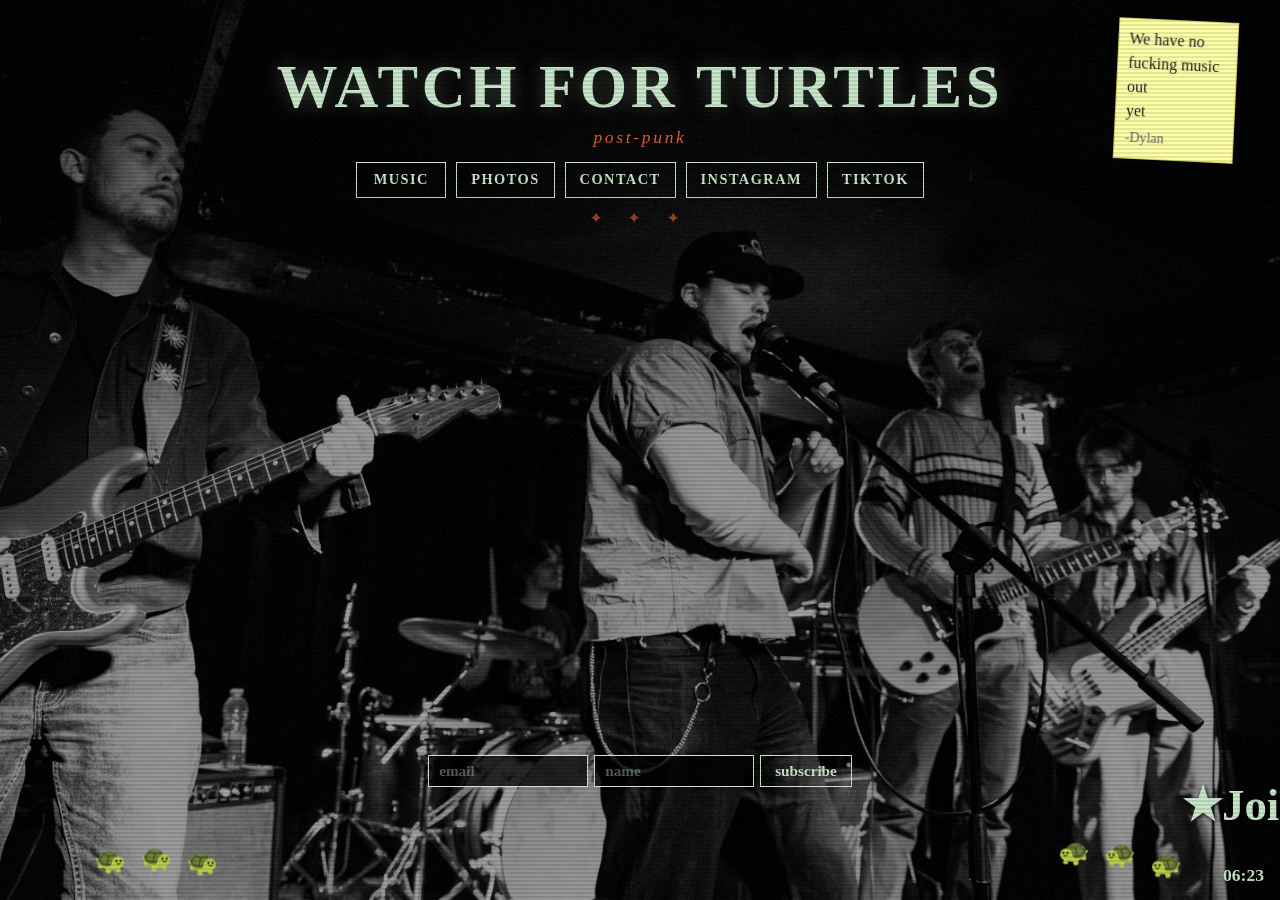
==== index2.2.html @ 7095c5fb "Add Win95-style windows to index2.2 and fix close button bug - New index2.2.html + style2.2.css: Win" ====
<!DOCTYPE html>
<html lang="en">
<head>
  <meta charset="UTF-8">
  <meta name="viewport" content="width=device-width, initial-scale=1.0">
  <meta name="description" content="Post-punk. Toronto. Booking — band@watchforturtles.ca">
  <!-- Open Graph -->
  <meta property="og:type"        content="website">
  <meta property="og:url"         content="https://watchforturtles.ca/index2.html">
  <meta property="og:site_name"   content="Watch for Turtles">
  <meta property="og:title"       content="Watch for Turtles">
  <meta property="og:description" content="Post-punk. Toronto. Booking — band@watchforturtles.ca">
  <meta property="og:image"       content="https://watchforturtles.ca/media/Background.jpeg">
  <meta property="og:image:alt"   content="Watch for Turtles">
  <!-- Twitter / X -->
  <meta name="twitter:card"        content="summary_large_image">
  <meta name="twitter:title"       content="Watch for Turtles">
  <meta name="twitter:description" content="Post-punk. Toronto. Booking — band@watchforturtles.ca">
  <meta name="twitter:image"       content="https://watchforturtles.ca/media/Background.jpeg">
  <meta name="twitter:image:alt"   content="Watch for Turtles">
  <title>Watch for Turtles</title>
  <link rel="preconnect" href="https://fonts.googleapis.com">
  <link rel="preconnect" href="https://fonts.gstatic.com" crossorigin>
  <link href="https://fonts.googleapis.com/css2?family=Press+Start+2P&display=swap" rel="stylesheet">
  <link rel="stylesheet" href="https://cdnjs.cloudflare.com/ajax/libs/font-awesome/6.6.0/css/all.min.css">
  <link rel="stylesheet" href="style2.2.css">
</head>
<body>

  <div class="scanlines" aria-hidden="true"></div>
  <div class="bg-overlay" aria-hidden="true"></div>



  <!-- header -->
  <header class="pp-header">
    <h1 class="band-name">Watch for Turtles</h1>
    <p class="tagline">post-punk</p>
    <nav class="pp-nav">
      <button class="pp-btn" onclick="openWindow('window-music')">Music</button>
      <button class="pp-btn" onclick="openWindow('window-photos')">Photos</button>
      <button class="pp-btn" onclick="openWindow('window-contact')">Contact</button>
      <a class="pp-btn" href="https://www.instagram.com/watchforturtles/" target="_blank">Instagram</a>
      <a class="pp-btn" href="#" target="_blank">TikTok</a>
    </nav>
    <div class="pp-rule">✦ ✦ ✦</div>
  </header>

  
    <!-- sticky note -->
    <div class="sticky" style="right:44px;top:20px;transform:rotate(2.8deg)">
      We have no fucking music out<br>yet<br><span class="sticky-sig">-Dylan</span>
    </div>
  </main>

  <!-- WINDOWS -->

  <div class="window" id="window-music">
    <div class="window-titlebar">
      <span>music.exe</span>
      <button class="win-close" data-target="window-music">✕</button>
    </div>
    <div class="window-body">
      <p class="win-section">// releases</p>
      <div class="track-list">
        <div class="track"><span>► we have fucking nothing out atm</span><span class="track-year">2026</span></div>
      </div>
      <p class="win-section">// stream / download</p>
      <div class="win-links">
        <a href="#" class="btn-link">SPOTIFY</a>
        <a href="#" class="btn-link">apple music</a>
        <a href="#" class="btn-link">BANDCAMP</a>
      </div>
    </div>
  </div>

  <div class="window" id="window-bio">
    <div class="window-titlebar">
      <span>BIO.txt</span>
      <button class="win-close" data-target="window-bio">✕</button>
    </div>
    <div class="window-body">
      <p class="win-section">// about</p>
      <p class="bio-text">we're watch for turtles. post-punk band. we play loud and we play fast and sometimes we play slow if the song calls for it.</p>
      <p class="bio-text">been at it since 2022. four people, one practice space, no air conditioning. influenced by wire, fugazi, the sound of the radiator in our practice room.</p>
      <p class="bio-text highlight-text">BOOKING 2026 NOW<br>booking@watchforturtles.com</p>
    </div>
  </div>

  <div class="window" id="window-photos">
    <div class="window-titlebar">
      <span>photos.exe</span>
      <button class="win-close" data-target="window-photos">✕</button>
    </div>
    <div class="window-body">
      <p class="win-section">//The Monarch Show Jan 30 2026</p>
      <div class="photo-grid">
        <img src="media/photos/watch%20for%20turtles%20@%20monarch%20jan%2030%202026/fm_watchforturtles_jan3026_-5.jpg" alt="Watch for Turtles live" loading="lazy">
        <img src="media/photos/watch%20for%20turtles%20@%20monarch%20jan%2030%202026/fm_watchforturtles_jan3026_-1.jpg" alt="Watch for Turtles live" loading="lazy">
        <img src="media/photos/watch%20for%20turtles%20@%20monarch%20jan%2030%202026/fm_watchforturtles_jan3026_-20.jpg" alt="Watch for Turtles live" loading="lazy">
        <img src="media/photos/watch%20for%20turtles%20@%20monarch%20jan%2030%202026/fm_watchforturtles_jan3026_-3.jpg" alt="Watch for Turtles live" loading="lazy">
        <img src="media/photos/watch%20for%20turtles%20@%20monarch%20jan%2030%202026/fm_watchforturtles_jan3026_-6.jpg" alt="Watch for Turtles live" loading="lazy">
        <img src="media/photos/watch%20for%20turtles%20@%20monarch%20jan%2030%202026/fm_watchforturtles_jan3026_-19.jpg" alt="Watch for Turtles live" loading="lazy">
      </div>
      
    </div>
  </div>

  <div class="window" id="window-contact">
    <div class="window-titlebar">
      <span>contact.txt</span>
      <button class="win-close" data-target="window-contact">✕</button>
    </div>
    <div class="window-body">
      <p class="win-section">// email</p>
      <div class="contact-list">
        <p>booking // general — <a href="mailto:band@watchforturtles.com">band@watchforturtles.ca</a></p>
      </div>
      
    </div>
  </div>

  <div class="ml-bar">
    <form method="post" action="https://listmonk.watchforturtles.ca/subscription/form" class="ml-form">
      <input type="hidden" name="nonce" />
      <input type="hidden" name="l" value="d81106be-7064-40ab-a299-68d67a687b43" />
      <input type="email" name="email" required placeholder="email" />
      <input type="text" name="name" placeholder="name" />
      <input type="submit" value="subscribe" />
    </form>
  </div>

  <!-- Lightbox -->
  <div class="lightbox" id="lightbox">
    <img class="lightbox-img" id="lightbox-img" src="" alt="">
  </div>

  <div class="bottom-ticker">
    <marquee scrollamount="5">★Join our fuck ass mailing list★   ★Join our fuck ass mailing list★   ★Join our fuck ass mailing list★   ★Join our fuck ass mailing list★   ★Join our fuck ass mailing list★  </marquee>
  </div>

  <div class="corner-clock" id="clock">00:00</div>

  <script src="script.js"></script>
  <script src="effects.js"></script>
  <!-- GSAP -->
  <script src="https://cdn.jsdelivr.net/npm/gsap@3.14.1/dist/gsap.min.js"></script>
</body>
</html>
---- style2.2.css ----
/* ── Reset ── */
*, *::before, *::after { box-sizing: border-box; margin: 0; padding: 0; }

/* ── Variables ── */
:root {
  --primary:    #c8e6c9;
  --accent:     #ff6b35;
  --muted:      #2a3a2a;
  --bg:         #0a0f0a;
  --card:       #141f14;
  --font-serif: Times, "Times New Roman", serif;
  --font-px:    'Press Start 2P', monospace;
}

/* ── Base ── */
html, body {
  width: 100%;
  height: 100%;
  overflow: hidden;
  background-color: var(--bg);
  background-image: url('media/Background3.JPG');
  background-size: cover;
  background-position: center;
  background-repeat: no-repeat;
  color: var(--primary);
  font-family: var(--font-serif);
  font-weight: bold;
  user-select: none;
  cursor: default;
}

/* subtle overlay */
.bg-overlay {
  position: fixed;
  inset: 0;
  background: rgba(0,0,0,0.35);
  pointer-events: none;
  z-index: 0;
}

/* ── CRT Scanlines ── */
.scanlines {
  position: fixed;
  inset: 0;
  background: repeating-linear-gradient(
    0deg,
    transparent,
    transparent 2px,
    rgba(0,0,0,0.1) 2px,
    rgba(0,0,0,0.1) 4px
  );
  pointer-events: none;
  z-index: 9999;
}

/* ── Top Ticker ── */
.ticker-bar {
  position: fixed;
  top: 0; left: 0; right: 0;
  height: 36px;
  background: #cc1111;
  color: #fff;
  font-family: var(--font-px);
  font-size: 11px;
  line-height: 36px;
  z-index: 500;
  border-bottom: 2px solid #000;
}
.ticker-bar marquee { line-height: 36px; }

/* ── Peach Pit-style header ── */
.pp-header {
  position: fixed;
  top: 36px;
  left: 0; right: 0;
  text-align: center;
  padding: 18px 20px 0;
  z-index: 50;
  pointer-events: none; /* let icon drags pass through */
}

.band-name {
  font-family: var(--font-serif);
  font-weight: bold;
  font-size: clamp(1.8rem, 5vw, 3.8rem);
  color: var(--primary);
  line-height: 1.1;
  letter-spacing: 0.06em;
  text-shadow: 0 0 20px rgba(200,230,201,0.3);
  text-transform: uppercase;
}

.tagline {
  font-family: var(--font-serif);
  font-weight: normal;
  font-style: italic;
  font-size: clamp(0.8rem, 1.5vw, 1.1rem);
  color: var(--accent);
  opacity: 0.9;
  margin: 6px 0 14px;
  letter-spacing: 0.15em;
}

/* Nav buttons */
.pp-nav {
  display: flex;
  justify-content: center;
  align-items: center;
  flex-wrap: wrap;
  gap: 10px;
  margin-bottom: 12px;
  pointer-events: all;
}

.pp-btn {
  color: var(--primary);
  display: inline-flex;
  align-items: center;
  justify-content: center;
  min-width: 90px;
  height: 36px;
  padding: 0 14px;
  text-decoration: none;
  text-transform: uppercase;
  background: transparent;
  border: 1px solid var(--primary);
  font-family: var(--font-serif);
  font-weight: bold;
  font-size: 0.9rem;
  cursor: pointer;
  letter-spacing: 0.1em;
  transition: all 0.15s ease;
}
.pp-btn:hover {
  background: var(--primary);
  color: var(--bg);
}
.pp-btn:active {
  background: var(--accent);
  border-color: var(--accent);
  color: var(--bg);
}

/* Decorative rule */
.pp-rule {
  font-size: 0.9rem;
  color: var(--accent);
  letter-spacing: 0.8em;
  opacity: 0.6;
  padding-bottom: 4px;
}

/* ── Desktop (icon area below header) ── */
.desktop {
  position: fixed;
  top: 220px;   /* below header */
  bottom: 0;
  left: 0;
  right: 0;
  z-index: 10;
}

/* ── Icons — comment out the line below to show them ── */
.icon { display: none; }
.icon {
  position: absolute;
  width: 204px;
  text-align: center;
  padding: 4px;
  border: 1px solid transparent;
  cursor: pointer;
  z-index: 20;
}
.icon:hover  { background: rgba(249,240,134,0.07); border-color: rgba(249,240,134,0.3); }
.icon.active { background: rgba(249,240,134,0.14); border-color: rgba(249,240,134,0.6); }

.icon-gfx {
  width: 180px;
  height: 180px;
  background: transparent;
  border: none;
  display: flex;
  align-items: center;
  justify-content: center;
  margin: 0 auto 6px;
  font-size: 5.85rem;
  color: var(--primary);
}
.icon-gfx img {
  width: 100%;
  height: 100%;
  object-fit: contain;
  image-rendering: pixelated;
}

.icon-label {
  font-family: 'Comic Sans MS', 'Comic Sans', cursive;
  font-size: 1.98rem;
  color: var(--primary);
  text-shadow: 2px 2px 0 #000, -1px -1px 0 #000, 1px -1px 0 #000, -1px 1px 0 #000;
  word-break: break-word;
  line-height: 1.2;
}

/* ── Windows ── */
.window {
  position: fixed;
  display: flex;
  visibility: hidden;
  pointer-events: none;
  flex-direction: column;
  width: 380px;
  max-width: 92vw;
  max-height: 80vh;
  background: #c0c0c0;
  border: 2px solid;
  border-color: #ffffff #808080 #808080 #ffffff;
  color: #000;
  font-family: var(--font-serif);
  font-weight: bold;
  z-index: 200;
  box-shadow: 2px 2px 0 #000;
}

.window-titlebar {
  display: flex;
  align-items: center;
  justify-content: space-between;
  background: #000080;
  color: #ffffff;
  padding: 8px 10px;
  font-family: var(--font-serif);
  font-weight: bold;
  font-size: 0.95rem;
  cursor: grab;
  flex-shrink: 0;
  gap: 6px;
  border-bottom: 1px solid #808080;
  letter-spacing: 0.05em;
}
.window-titlebar:active { cursor: grabbing; }
.window-titlebar span { flex: 1; overflow: hidden; white-space: nowrap; }

.win-close {
  background: #c0c0c0;
  border: 2px solid;
  border-color: #ffffff #808080 #808080 #ffffff;
  color: #000;
  font-size: 0.75rem;
  cursor: pointer;
  padding: 2px 8px;
  font-family: var(--font-serif);
  font-weight: bold;
  flex-shrink: 0;
  line-height: 1.4;
  transition: none;
}
.win-close:hover {
  background: #d0d0d0;
  border-color: #ffffff #808080 #808080 #ffffff;
  color: #000;
}
.win-close:active {
  border-color: #808080 #ffffff #ffffff #808080;
}

.window-body {
  padding: 14px;
  overflow-y: auto;
  flex: 1;
  background: #c0c0c0;
  color: #000;
  font-size: 1rem;
}

.win-section {
  color: #000080;
  font-family: var(--font-serif);
  font-size: 0.9rem;
  border-bottom: 1px solid #808080;
  padding-bottom: 4px;
  margin-bottom: 10px;
  margin-top: 12px;
  letter-spacing: 0.08em;
}
.win-section:first-child { margin-top: 0; }

.track-list { margin-bottom: 12px; }
.track {
  display: flex;
  justify-content: space-between;
  padding: 5px 0;
  font-size: 1rem;
  border-bottom: 1px solid #808080;
  color: #000;
}
.track-year { color: #555; font-size: 0.9rem; opacity: 0.8; }

.win-links {
  display: flex;
  flex-wrap: wrap;
  gap: 8px;
  margin-top: 10px;
}

.btn-link {
  display: inline-block;
  background: #c0c0c0;
  color: #000;
  padding: 5px 12px;
  text-decoration: none;
  font-family: var(--font-serif);
  font-weight: bold;
  font-size: 0.9rem;
  border: 2px solid;
  border-color: #ffffff #808080 #808080 #ffffff;
  cursor: pointer;
  letter-spacing: 0.05em;
  transition: none;
}
.btn-link:hover {
  background: #d0d0d0;
  color: #000;
}
.btn-link:active {
  border-color: #808080 #ffffff #ffffff #808080;
}

.bio-text {
  font-size: 1rem;
  line-height: 1.6;
  color: #000;
  margin-bottom: 12px;
}
.highlight-text { color: #000080; line-height: 1.7; }

.photo-grid {
  display: grid;
  grid-template-columns: 1fr 1fr;
  gap: 8px;
  margin-bottom: 12px;
}
.photo-grid img {
  width: 100%;
  aspect-ratio: 3 / 2;
  object-fit: cover;
  border: 1px solid var(--muted);
  display: block;
  cursor: pointer;
  filter: grayscale(20%);
  transition: filter 0.2s ease;
}
.photo-grid img:hover {
  filter: grayscale(0%);
  border-color: var(--accent);
}

/* ── Lightbox ── */
.lightbox {
  display: none;
  position: fixed;
  inset: 0;
  background: rgba(0,0,0,0.92);
  z-index: 9000;
  align-items: center;
  justify-content: center;
  cursor: pointer;
}
.lightbox.open { display: flex; }
.lightbox-img {
  max-width: 92vw;
  max-height: 88vh;
  object-fit: contain;
  border: 1px solid var(--muted);
  box-shadow: 0 0 40px rgba(0,0,0,0.8);
}

.contact-list {
  margin-bottom: 14px;
  line-height: 2;
  font-size: 0.95rem;
}
.contact-list a { color: #000080; text-decoration: none; }
.contact-list a:hover { color: #000; }

.window-body::-webkit-scrollbar { width: 10px; }
.window-body::-webkit-scrollbar-track { background: #c0c0c0; }
.window-body::-webkit-scrollbar-thumb { background: #808080; border: 1px solid #fff; }

/* ── Sticky note ── */
.sticky {
  position: absolute;
  background: #ffffa8;
  color: #222;
  padding: 8px 10px 10px;
  font-family: 'Comic Sans MS', 'Comic Sans', cursive;
  font-weight: normal;
  font-size: 1rem;
  line-height: 1.5;
  border: 1px solid #d4d060;
  box-shadow: 3px 3px 6px rgba(0,0,0,0.6);
  max-width: 120px;
  pointer-events: none;
  z-index: 15;
}
.sticky-sig { display: block; margin-top: 4px; font-size: 0.88rem; color: #666; }

/* ── Now playing ── */
.now-playing {
  position: absolute;
  bottom: 14px;
  left: 14px;
  font-family: var(--font-serif);
  font-weight: bold;
  font-size: 1rem;
  color: rgba(200,230,201,0.5);
  pointer-events: none;
  z-index: 15;
  animation: blink-slow 2.8s step-end infinite;
}
@keyframes blink-slow { 0%,100% { opacity: 1; } 50% { opacity: 0.2; } }

/* ── Bottom ticker ── */
.bottom-ticker {
  position: fixed;
  bottom: 58px;
  left: 0; right: 0;
  font-family: var(--font-serif);
  font-weight: bold;
  font-size: 2.8rem;
  color: var(--primary);
  pointer-events: none;
  z-index: 16;
  text-shadow: 1px 1px 4px #000;
}

/* ── Mailing list bar ── */
.ml-bar {
  position: fixed;
  bottom: calc(58px + 2.8rem + 10px);
  left: 0; right: 0;
  display: flex;
  justify-content: center;
  z-index: 17;
}
.ml-form {
  display: flex;
  gap: 6px;
  align-items: center;
}
.ml-form input[type="email"],
.ml-form input[type="text"] {
  background: rgba(0,0,0,0.75);
  color: var(--primary);
  border: 1px solid var(--primary);
  padding: 6px 10px;
  font-family: var(--font-serif);
  font-weight: bold;
  font-size: 0.95rem;
  outline: none;
  width: 160px;
}
.ml-form input[type="email"]::placeholder,
.ml-form input[type="text"]::placeholder {
  color: rgba(200,230,201,0.4);
}
.ml-form input[type="email"]:focus,
.ml-form input[type="text"]:focus {
  border-color: var(--accent);
}
.ml-form input[type="submit"] {
  background: transparent;
  color: var(--primary);
  border: 1px solid var(--primary);
  padding: 6px 14px;
  font-family: var(--font-serif);
  font-weight: bold;
  font-size: 0.95rem;
  cursor: pointer;
  transition: all 0.1s ease;
}
.ml-form input[type="submit"]:hover {
  background: var(--primary);
  color: var(--bg);
}
.ml-form input[type="submit"]:active {
  background: var(--accent);
  border-color: var(--accent);
  color: var(--bg);
}
.ml-msg {
  color: var(--accent);
  font-family: var(--font-serif);
  font-weight: bold;
  font-size: 1rem;
  text-shadow: 1px 1px 4px #000;
}
.ml-err { color: #ff6b6b; }

/* ── Corner clock ── */
.corner-clock {
  position: fixed;
  bottom: 14px;
  right: 16px;
  font-family: var(--font-serif);
  font-weight: bold;
  font-size: 1.1rem;
  color: var(--primary);
  text-shadow: 1px 1px 4px #000;
  z-index: 8000;
  pointer-events: none;
}

/* ── Mobile ── */
@media (max-width: 768px) {
  html, body {
    background-position: center;
  }

  /* Compact header */
  .pp-header {
    padding: 10px 16px 0;
  }
  .tagline {
    margin: 4px 0 8px;
  }

  /* Nav buttons: stacked column with side margins */
  .pp-nav {
    flex-direction: column;
    align-items: stretch;
    gap: 8px;
    padding: 0 32px;
  }


  /* Windows: full screen, no drag chrome */
  .window {
    position: fixed !important;
    inset: 0 !important;
    width: 100% !important;
    max-width: 100% !important;
    max-height: 100% !important;
    border: 1px solid var(--primary) !important;
    box-shadow: none !important;
  }
  .window-titlebar {
    cursor: default;
    padding: 10px 12px;
  }
  .win-close {
    font-size: 1.1rem;
    padding: 4px 12px;
  }

  /* Mailing list: stack vertically */
  .ml-form {
    flex-direction: column;
    align-items: stretch;
    width: calc(100% - 64px);
  }
  .ml-form input[type="email"],
  .ml-form input[type="text"] {
    width: 100%;
  }

  /* Hide desktop clutter */
  .sticky { display: none; }
  .now-playing { display: none; }

  /* Photo grid: single column */
  .photo-grid {
    grid-template-columns: 1fr;
  }

  /* Bottom ticker: reduce oversized font */
  .bottom-ticker {
    font-size: 1.4rem;
  }

}
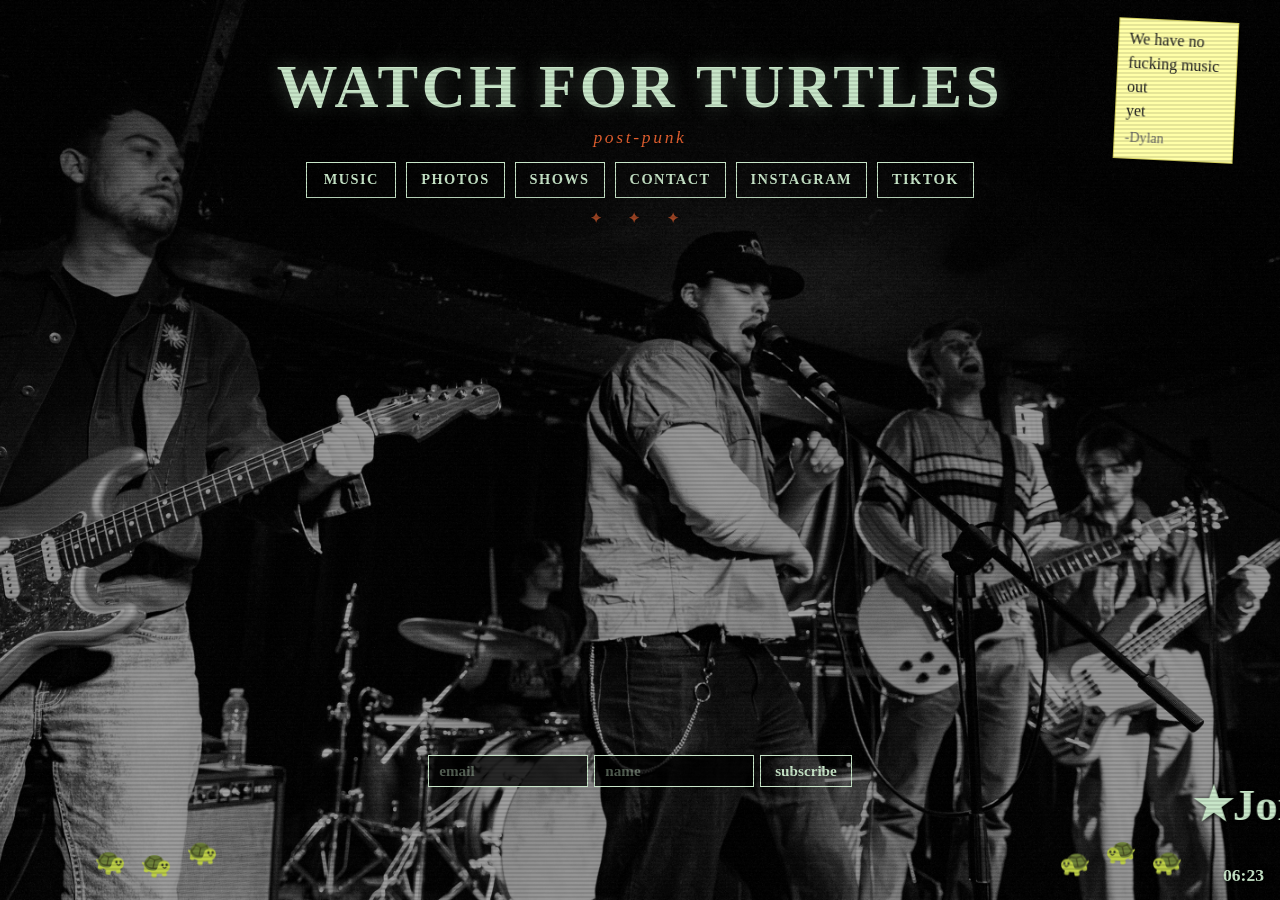
==== commit 2f3c4c56: "Add shows window with Instagram embed, auto-opens on load - New shows.exe window in index2.2.html wi" ====
--- a/index2.2.html
+++ b/index2.2.html
@@ -39,6 +39,7 @@
     <nav class="pp-nav">
       <button class="pp-btn" onclick="openWindow('window-music')">Music</button>
       <button class="pp-btn" onclick="openWindow('window-photos')">Photos</button>
+      <button class="pp-btn" onclick="openWindow('window-shows')">Shows</button>
       <button class="pp-btn" onclick="openWindow('window-contact')">Contact</button>
       <a class="pp-btn" href="https://www.instagram.com/watchforturtles/" target="_blank">Instagram</a>
       <a class="pp-btn" href="#" target="_blank">TikTok</a>
@@ -54,6 +55,17 @@
   </main>
 
   <!-- WINDOWS -->
+
+  <div class="window" id="window-shows">
+    <div class="window-titlebar">
+      <span>shows.exe</span>
+      <button class="win-close" data-target="window-shows">✕</button>
+    </div>
+    <div class="window-body">
+      <p class="win-section">// upcoming shows</p>
+      <blockquote class="instagram-media" data-instgrm-captioned data-instgrm-permalink="https://www.instagram.com/p/DVWhe-5j93g/?utm_source=ig_embed&amp;utm_campaign=loading" data-instgrm-version="14" style="background:#FFF;border:0;border-radius:3px;box-shadow:0 0 1px 0 rgba(0,0,0,0.5),0 1px 10px 0 rgba(0,0,0,0.15);margin:1px;max-width:540px;min-width:326px;padding:0;width:99.375%;width:calc(100% - 2px);"></blockquote>
+    </div>
+  </div>
 
   <div class="window" id="window-music">
     <div class="window-titlebar">
@@ -141,6 +153,7 @@
 
   <div class="corner-clock" id="clock">00:00</div>
 
+  <script async src="https://www.instagram.com/embed.js"></script>
   <script src="script.js"></script>
   <script src="effects.js"></script>
   <!-- GSAP -->
--- a/style2.2.css
+++ b/style2.2.css
@@ -210,7 +210,7 @@
   pointer-events: none;
   flex-direction: column;
   width: 380px;
-  max-width: 92vw;
+  max-width: 88vw;
   max-height: 80vh;
   background: #c0c0c0;
   border: 2px solid;
@@ -534,13 +534,19 @@
   }
 
 
-  /* Windows: full screen, no drag chrome */
+  /* Windows: centered card, not full screen */
   .window {
     position: fixed !important;
-    inset: 0 !important;
-    width: 100% !important;
-    max-width: 100% !important;
-    max-height: 100% !important;
+    inset: auto !important;
+    top: 12vh !important;
+    left: 0 !important;
+    right: 0 !important;
+    margin-left: auto !important;
+    margin-right: auto !important;
+    transform: none !important;
+    width: 88vw !important;
+    max-width: 400px !important;
+    max-height: 75vh !important;
     border: 1px solid var(--primary) !important;
     box-shadow: none !important;
   }
@@ -551,6 +557,14 @@
   .win-close {
     font-size: 1.1rem;
     padding: 4px 12px;
+  }
+
+  #window-shows {
+    max-height: none !important;
+  }
+  #window-shows .window-body {
+    overflow: hidden !important;
+    padding: 8px !important;
   }
 
   /* Mailing list: stack vertically */
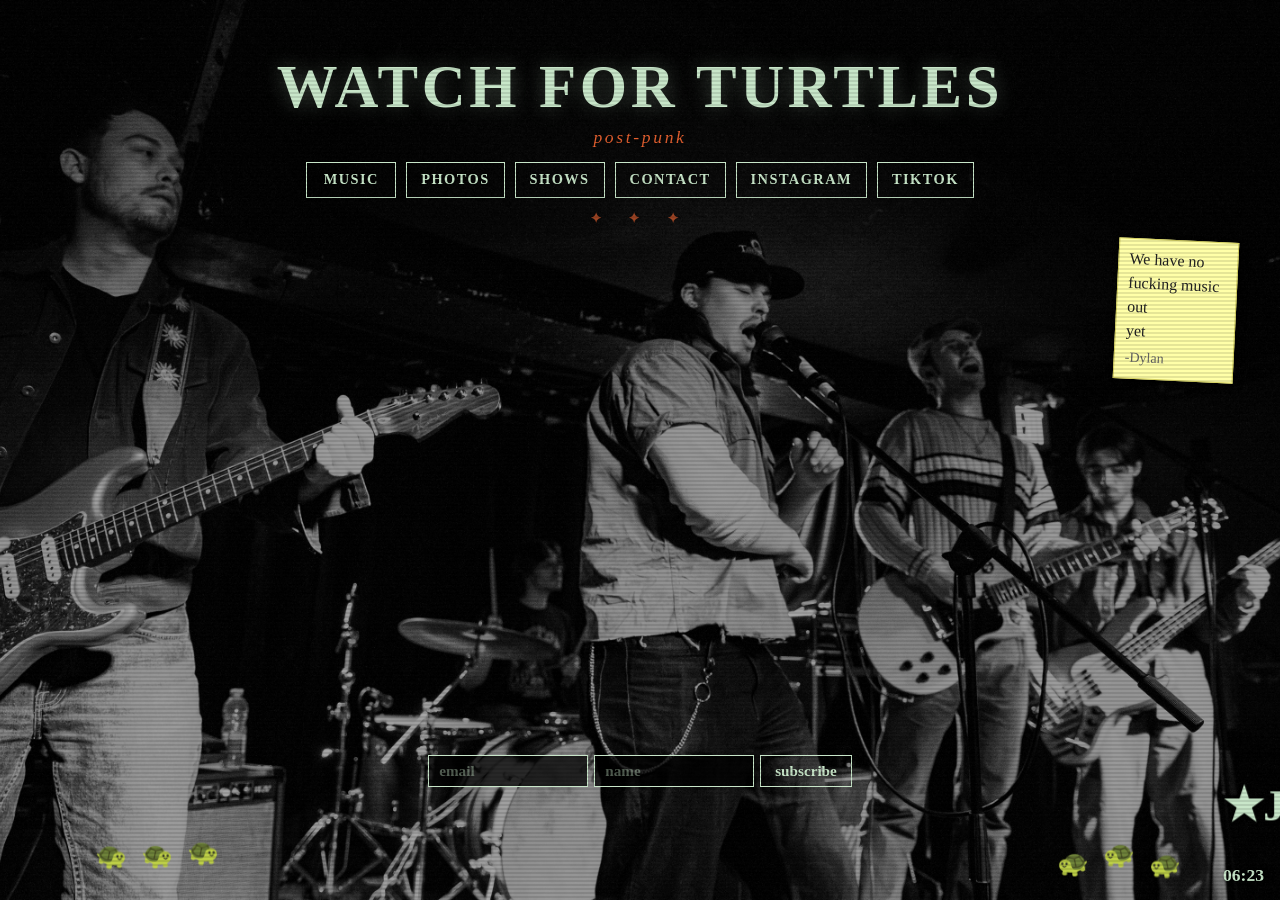
==== commit df8d31db: "Peach Pit: GSAP animations, Instagram scroll panel, and docs Add gsap-peachpit.js with intro, window" ====
--- a/index2.2.html
+++ b/index2.2.html
@@ -4,7 +4,6 @@
   <meta charset="UTF-8">
   <meta name="viewport" content="width=device-width, initial-scale=1.0">
   <meta name="description" content="Post-punk. Toronto. Booking — band@watchforturtles.ca">
-  <!-- Open Graph -->
   <meta property="og:type"        content="website">
   <meta property="og:url"         content="https://watchforturtles.ca/index2.html">
   <meta property="og:site_name"   content="Watch for Turtles">
@@ -12,7 +11,6 @@
   <meta property="og:description" content="Post-punk. Toronto. Booking — band@watchforturtles.ca">
   <meta property="og:image"       content="https://watchforturtles.ca/media/Background.jpeg">
   <meta property="og:image:alt"   content="Watch for Turtles">
-  <!-- Twitter / X -->
   <meta name="twitter:card"        content="summary_large_image">
   <meta name="twitter:title"       content="Watch for Turtles">
   <meta name="twitter:description" content="Post-punk. Toronto. Booking — band@watchforturtles.ca">
@@ -30,31 +28,25 @@
   <div class="scanlines" aria-hidden="true"></div>
   <div class="bg-overlay" aria-hidden="true"></div>
 
-
-
-  <!-- header -->
   <header class="pp-header">
     <h1 class="band-name">Watch for Turtles</h1>
     <p class="tagline">post-punk</p>
     <nav class="pp-nav">
-      <button class="pp-btn" onclick="openWindow('window-music')">Music</button>
-      <button class="pp-btn" onclick="openWindow('window-photos')">Photos</button>
-      <button class="pp-btn" onclick="openWindow('window-shows')">Shows</button>
-      <button class="pp-btn" onclick="openWindow('window-contact')">Contact</button>
+      <button type="button" class="pp-btn" data-open-window="window-music">Music</button>
+      <button type="button" class="pp-btn" data-open-window="window-photos">Photos</button>
+      <button type="button" class="pp-btn" data-open-window="window-shows">Shows</button>
+      <button type="button" class="pp-btn" data-open-window="window-contact">Contact</button>
       <a class="pp-btn" href="https://www.instagram.com/watchforturtles/" target="_blank">Instagram</a>
       <a class="pp-btn" href="#" target="_blank">TikTok</a>
     </nav>
     <div class="pp-rule">✦ ✦ ✦</div>
   </header>
 
-  
-    <!-- sticky note -->
+  <main class="desktop" id="desktop">
     <div class="sticky" style="right:44px;top:20px;transform:rotate(2.8deg)">
       We have no fucking music out<br>yet<br><span class="sticky-sig">-Dylan</span>
     </div>
   </main>
-
-  <!-- WINDOWS -->
 
   <div class="window" id="window-shows">
     <div class="window-titlebar">
@@ -142,7 +134,6 @@
     </form>
   </div>
 
-  <!-- Lightbox -->
   <div class="lightbox" id="lightbox">
     <img class="lightbox-img" id="lightbox-img" src="" alt="">
   </div>
@@ -154,9 +145,9 @@
   <div class="corner-clock" id="clock">00:00</div>
 
   <script async src="https://www.instagram.com/embed.js"></script>
+  <script src="https://cdnjs.cloudflare.com/ajax/libs/gsap/3.12.5/gsap.min.js" crossorigin="anonymous"></script>
   <script src="script.js"></script>
   <script src="effects.js"></script>
-  <!-- GSAP -->
-  <script src="https://cdn.jsdelivr.net/npm/gsap@3.14.1/dist/gsap.min.js"></script>
+  <script src="gsap-animations.js"></script>
 </body>
 </html>
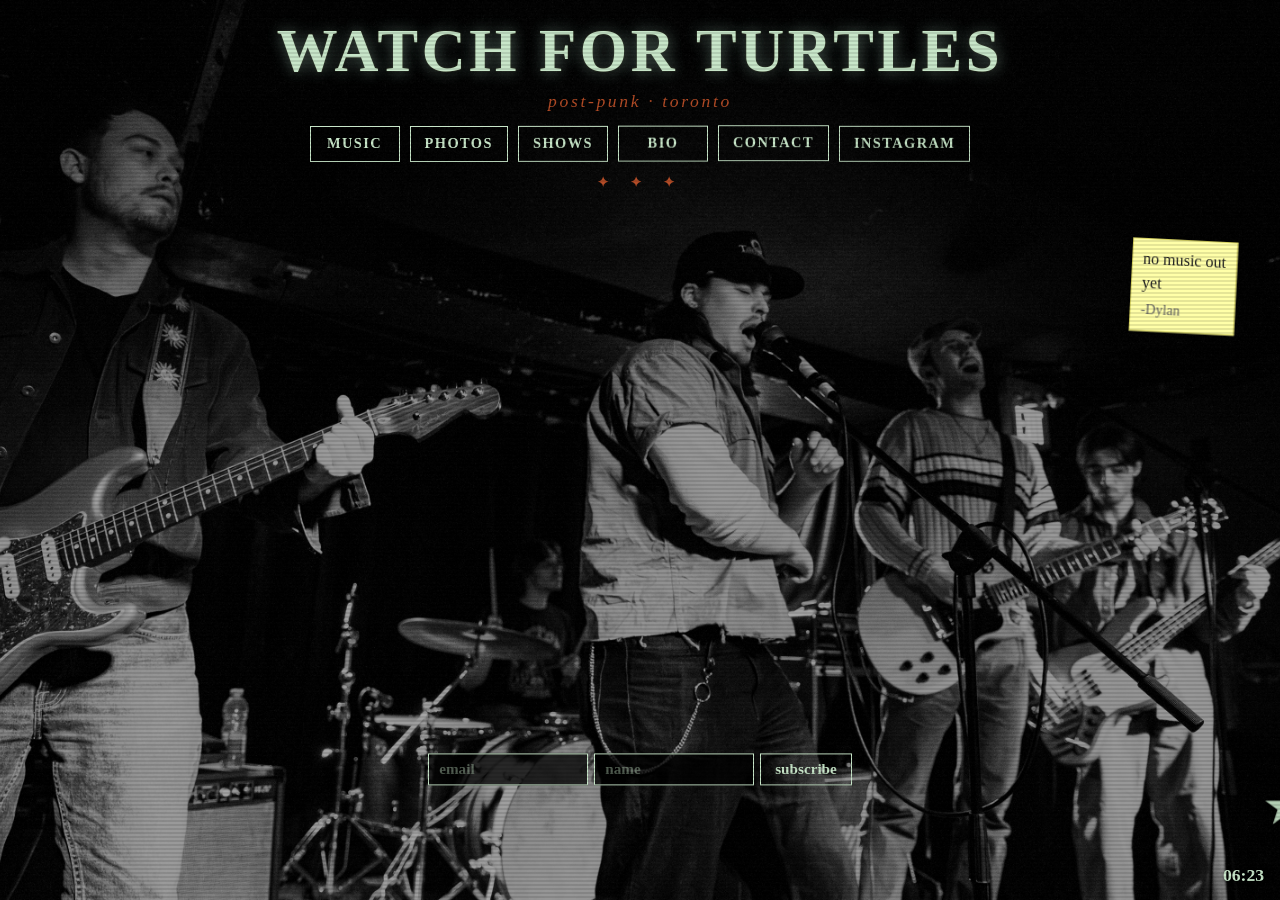
==== commit 35bc50d9: "Launch production site on GitHub Pages with index2.2 as home. Promote the Peach Pit layout to root i" ====
--- a/index2.2.html
+++ b/index2.2.html
@@ -2,152 +2,11 @@
 <html lang="en">
 <head>
   <meta charset="UTF-8">
-  <meta name="viewport" content="width=device-width, initial-scale=1.0">
-  <meta name="description" content="Post-punk. Toronto. Booking — band@watchforturtles.ca">
-  <meta property="og:type"        content="website">
-  <meta property="og:url"         content="https://watchforturtles.ca/index2.html">
-  <meta property="og:site_name"   content="Watch for Turtles">
-  <meta property="og:title"       content="Watch for Turtles">
-  <meta property="og:description" content="Post-punk. Toronto. Booking — band@watchforturtles.ca">
-  <meta property="og:image"       content="https://watchforturtles.ca/media/Background.jpeg">
-  <meta property="og:image:alt"   content="Watch for Turtles">
-  <meta name="twitter:card"        content="summary_large_image">
-  <meta name="twitter:title"       content="Watch for Turtles">
-  <meta name="twitter:description" content="Post-punk. Toronto. Booking — band@watchforturtles.ca">
-  <meta name="twitter:image"       content="https://watchforturtles.ca/media/Background.jpeg">
-  <meta name="twitter:image:alt"   content="Watch for Turtles">
+  <meta http-equiv="refresh" content="0; url=/">
+  <link rel="canonical" href="https://watchforturtles.ca/">
   <title>Watch for Turtles</title>
-  <link rel="preconnect" href="https://fonts.googleapis.com">
-  <link rel="preconnect" href="https://fonts.gstatic.com" crossorigin>
-  <link href="https://fonts.googleapis.com/css2?family=Press+Start+2P&display=swap" rel="stylesheet">
-  <link rel="stylesheet" href="https://cdnjs.cloudflare.com/ajax/libs/font-awesome/6.6.0/css/all.min.css">
-  <link rel="stylesheet" href="style2.2.css">
 </head>
 <body>
-
-  <div class="scanlines" aria-hidden="true"></div>
-  <div class="bg-overlay" aria-hidden="true"></div>
-
-  <header class="pp-header">
-    <h1 class="band-name">Watch for Turtles</h1>
-    <p class="tagline">post-punk</p>
-    <nav class="pp-nav">
-      <button type="button" class="pp-btn" data-open-window="window-music">Music</button>
-      <button type="button" class="pp-btn" data-open-window="window-photos">Photos</button>
-      <button type="button" class="pp-btn" data-open-window="window-shows">Shows</button>
-      <button type="button" class="pp-btn" data-open-window="window-contact">Contact</button>
-      <a class="pp-btn" href="https://www.instagram.com/watchforturtles/" target="_blank">Instagram</a>
-      <a class="pp-btn" href="#" target="_blank">TikTok</a>
-    </nav>
-    <div class="pp-rule">✦ ✦ ✦</div>
-  </header>
-
-  <main class="desktop" id="desktop">
-    <div class="sticky" style="right:44px;top:20px;transform:rotate(2.8deg)">
-      We have no fucking music out<br>yet<br><span class="sticky-sig">-Dylan</span>
-    </div>
-  </main>
-
-  <div class="window" id="window-shows">
-    <div class="window-titlebar">
-      <span>shows.exe</span>
-      <button class="win-close" data-target="window-shows">✕</button>
-    </div>
-    <div class="window-body">
-      <p class="win-section">// upcoming shows</p>
-      <blockquote class="instagram-media" data-instgrm-captioned data-instgrm-permalink="https://www.instagram.com/p/DVWhe-5j93g/?utm_source=ig_embed&amp;utm_campaign=loading" data-instgrm-version="14" style="background:#FFF;border:0;border-radius:3px;box-shadow:0 0 1px 0 rgba(0,0,0,0.5),0 1px 10px 0 rgba(0,0,0,0.15);margin:1px;max-width:540px;min-width:326px;padding:0;width:99.375%;width:calc(100% - 2px);"></blockquote>
-    </div>
-  </div>
-
-  <div class="window" id="window-music">
-    <div class="window-titlebar">
-      <span>music.exe</span>
-      <button class="win-close" data-target="window-music">✕</button>
-    </div>
-    <div class="window-body">
-      <p class="win-section">// releases</p>
-      <div class="track-list">
-        <div class="track"><span>► we have fucking nothing out atm</span><span class="track-year">2026</span></div>
-      </div>
-      <p class="win-section">// stream / download</p>
-      <div class="win-links">
-        <a href="#" class="btn-link">SPOTIFY</a>
-        <a href="#" class="btn-link">apple music</a>
-        <a href="#" class="btn-link">BANDCAMP</a>
-      </div>
-    </div>
-  </div>
-
-  <div class="window" id="window-bio">
-    <div class="window-titlebar">
-      <span>BIO.txt</span>
-      <button class="win-close" data-target="window-bio">✕</button>
-    </div>
-    <div class="window-body">
-      <p class="win-section">// about</p>
-      <p class="bio-text">we're watch for turtles. post-punk band. we play loud and we play fast and sometimes we play slow if the song calls for it.</p>
-      <p class="bio-text">been at it since 2022. four people, one practice space, no air conditioning. influenced by wire, fugazi, the sound of the radiator in our practice room.</p>
-      <p class="bio-text highlight-text">BOOKING 2026 NOW<br>booking@watchforturtles.com</p>
-    </div>
-  </div>
-
-  <div class="window" id="window-photos">
-    <div class="window-titlebar">
-      <span>photos.exe</span>
-      <button class="win-close" data-target="window-photos">✕</button>
-    </div>
-    <div class="window-body">
-      <p class="win-section">//The Monarch Show Jan 30 2026</p>
-      <div class="photo-grid">
-        <img src="media/photos/watch%20for%20turtles%20@%20monarch%20jan%2030%202026/fm_watchforturtles_jan3026_-5.jpg" alt="Watch for Turtles live" loading="lazy">
-        <img src="media/photos/watch%20for%20turtles%20@%20monarch%20jan%2030%202026/fm_watchforturtles_jan3026_-1.jpg" alt="Watch for Turtles live" loading="lazy">
-        <img src="media/photos/watch%20for%20turtles%20@%20monarch%20jan%2030%202026/fm_watchforturtles_jan3026_-20.jpg" alt="Watch for Turtles live" loading="lazy">
-        <img src="media/photos/watch%20for%20turtles%20@%20monarch%20jan%2030%202026/fm_watchforturtles_jan3026_-3.jpg" alt="Watch for Turtles live" loading="lazy">
-        <img src="media/photos/watch%20for%20turtles%20@%20monarch%20jan%2030%202026/fm_watchforturtles_jan3026_-6.jpg" alt="Watch for Turtles live" loading="lazy">
-        <img src="media/photos/watch%20for%20turtles%20@%20monarch%20jan%2030%202026/fm_watchforturtles_jan3026_-19.jpg" alt="Watch for Turtles live" loading="lazy">
-      </div>
-      
-    </div>
-  </div>
-
-  <div class="window" id="window-contact">
-    <div class="window-titlebar">
-      <span>contact.txt</span>
-      <button class="win-close" data-target="window-contact">✕</button>
-    </div>
-    <div class="window-body">
-      <p class="win-section">// email</p>
-      <div class="contact-list">
-        <p>booking // general — <a href="mailto:band@watchforturtles.com">band@watchforturtles.ca</a></p>
-      </div>
-      
-    </div>
-  </div>
-
-  <div class="ml-bar">
-    <form method="post" action="https://listmonk.watchforturtles.ca/subscription/form" class="ml-form">
-      <input type="hidden" name="nonce" />
-      <input type="hidden" name="l" value="d81106be-7064-40ab-a299-68d67a687b43" />
-      <input type="email" name="email" required placeholder="email" />
-      <input type="text" name="name" placeholder="name" />
-      <input type="submit" value="subscribe" />
-    </form>
-  </div>
-
-  <div class="lightbox" id="lightbox">
-    <img class="lightbox-img" id="lightbox-img" src="" alt="">
-  </div>
-
-  <div class="bottom-ticker">
-    <marquee scrollamount="5">★Join our fuck ass mailing list★   ★Join our fuck ass mailing list★   ★Join our fuck ass mailing list★   ★Join our fuck ass mailing list★   ★Join our fuck ass mailing list★  </marquee>
-  </div>
-
-  <div class="corner-clock" id="clock">00:00</div>
-
-  <script async src="https://www.instagram.com/embed.js"></script>
-  <script src="https://cdnjs.cloudflare.com/ajax/libs/gsap/3.12.5/gsap.min.js" crossorigin="anonymous"></script>
-  <script src="script.js"></script>
-  <script src="effects.js"></script>
-  <script src="gsap-animations.js"></script>
+  <p><a href="/">Watch for Turtles</a></p>
 </body>
 </html>
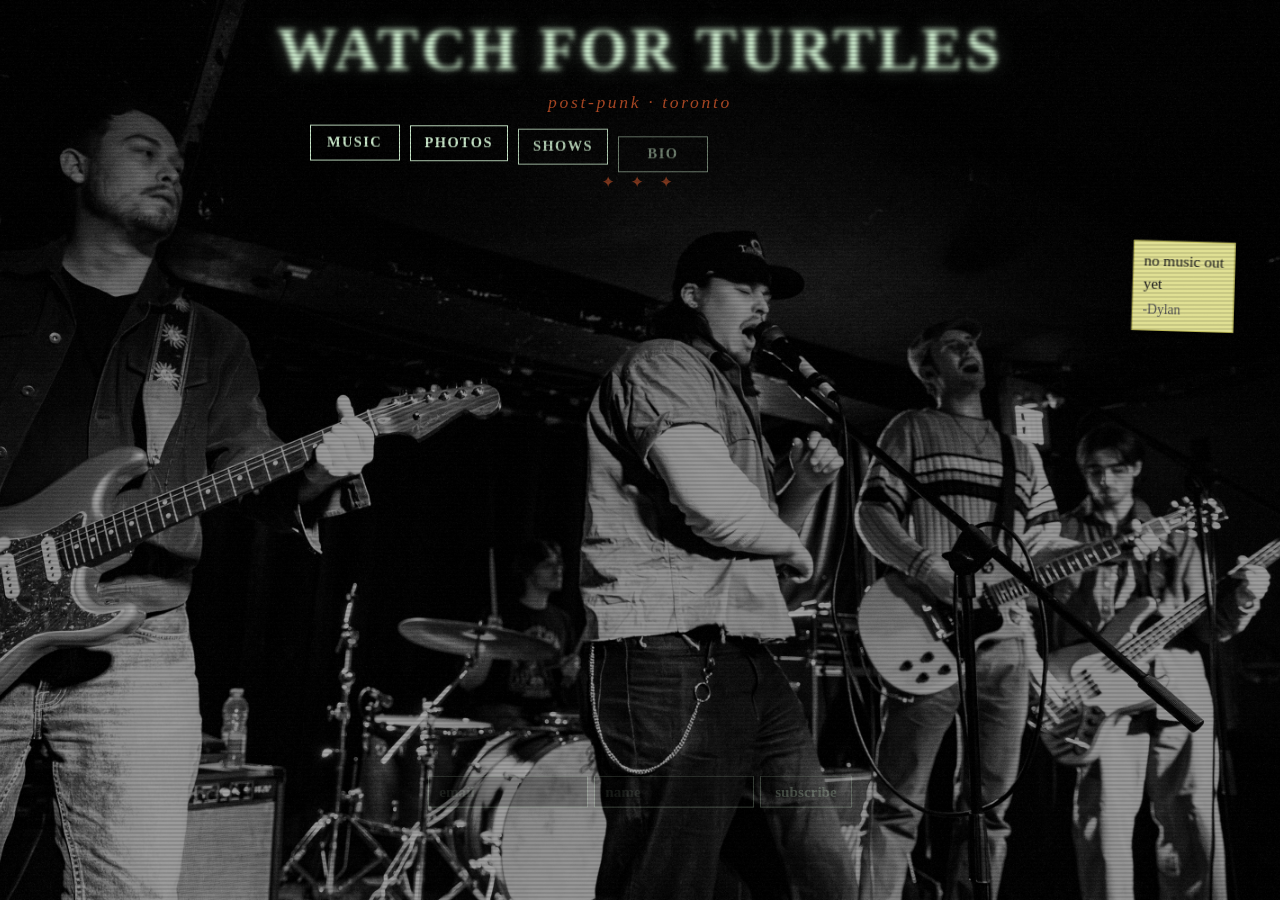
==== commit a3189514: "Fix index2.2 redirect for GitHub project pages subpath. Co-authored-by: Cursor <cursoragent@cursor.c" ====
--- a/index2.2.html
+++ b/index2.2.html
@@ -2,11 +2,11 @@
 <html lang="en">
 <head>
   <meta charset="UTF-8">
-  <meta http-equiv="refresh" content="0; url=/">
+  <meta http-equiv="refresh" content="0; url=./">
   <link rel="canonical" href="https://watchforturtles.ca/">
   <title>Watch for Turtles</title>
 </head>
 <body>
-  <p><a href="/">Watch for Turtles</a></p>
+  <p><a href="./">Watch for Turtles</a></p>
 </body>
 </html>
